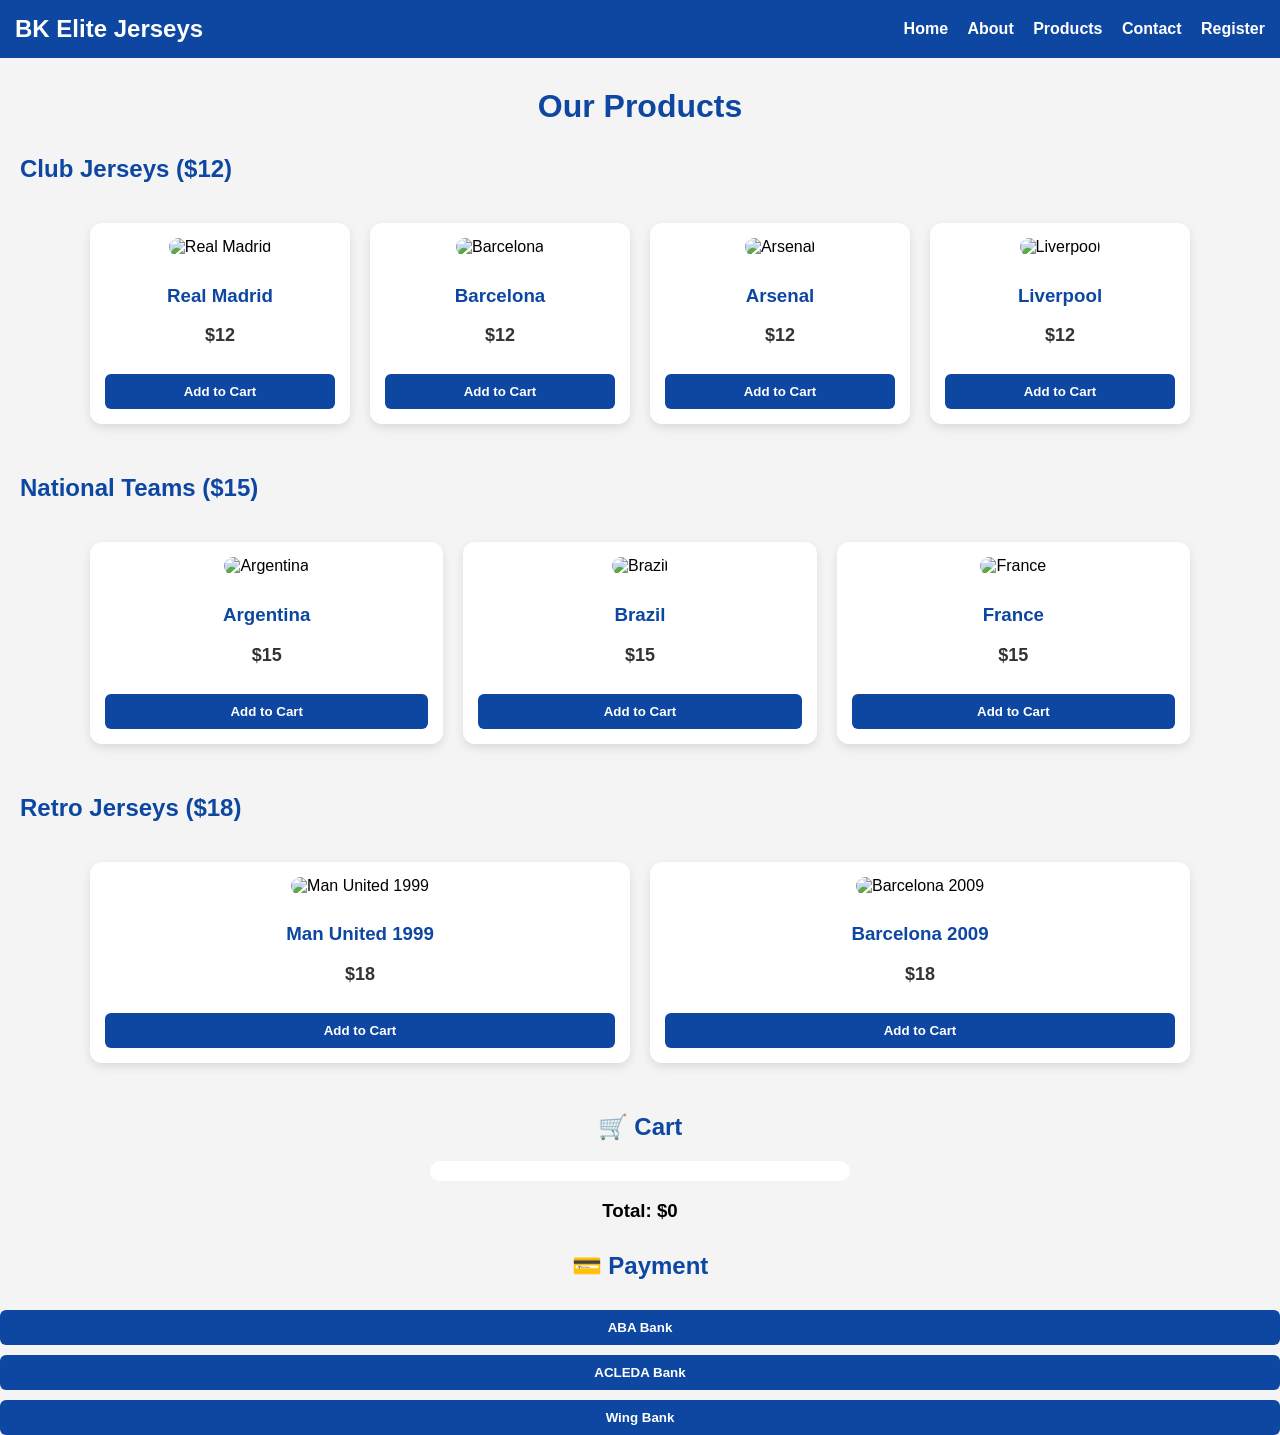
==== products.html @ 6e92a9ec "Add files via upload" ====
<!DOCTYPE html>
<html>
<head>
    <title>BK Elite Jerseys - Products</title>
    <link rel="stylesheet" href="style.css">
</head>

<body>

<!-- NAVIGATION -->
<nav>
    <h2>BK Elite Jerseys</h2>
    <ul>
        <li><a href="index.html">Home</a></li>
        <li><a href="about.html">About</a></li>
        <li><a href="products.html">Products</a></li>
        <li><a href="contact.html">Contact</a></li>
        <li><a href="register.html">Register</a></li>
    </ul>
</nav>

<h1 class="title">Our Products</h1>

<!-- ================= CLUB JERSEYS ================= -->
<h2 class="category">Club Jerseys ($12)</h2>

<div class="card-container">

    <div class="card">
        <img src="images/real-madrid.jpg" alt="Real Madrid">
        <h3>Real Madrid</h3>
        <p>$12</p>
        <button onclick="addToCart('Real Madrid', 12)">Add to Cart</button>
    </div>

    <div class="card">
        <img src="images/barcelona.jpg" alt="Barcelona">
        <h3>Barcelona</h3>
        <p>$12</p>
        <button onclick="addToCart('Barcelona', 12)">Add to Cart</button>
    </div>

    <div class="card">
        <img src="images/arsenal.jpg" alt="Arsenal">
        <h3>Arsenal</h3>
        <p>$12</p>
        <button onclick="addToCart('Arsenal', 12)">Add to Cart</button>
    </div>

    <div class="card">
        <img src="images/liverpool.jpg" alt="Liverpool">
        <h3>Liverpool</h3>
        <p>$12</p>
        <button onclick="addToCart('Liverpool', 12)">Add to Cart</button>
    </div>

</div>

<!-- ================= NATIONAL TEAMS ================= -->
<h2 class="category">National Teams ($15)</h2>

<div class="card-container">

    <div class="card">
        <img src="images/argentina.jpg" alt="Argentina">
        <h3>Argentina</h3>
        <p>$15</p>
        <button onclick="addToCart('Argentina', 15)">Add to Cart</button>
    </div>

    <div class="card">
        <img src="images/brazil.jpg" alt="Brazil">
        <h3>Brazil</h3>
        <p>$15</p>
        <button onclick="addToCart('Brazil', 15)">Add to Cart</button>
    </div>

    <div class="card">
        <img src="images/france.jpg" alt="France">
        <h3>France</h3>
        <p>$15</p>
        <button onclick="addToCart('France', 15)">Add to Cart</button>
    </div>

</div>

<!-- ================= RETRO JERSEYS ================= -->
<h2 class="category">Retro Jerseys ($18)</h2>

<div class="card-container">

    <div class="card">
        <img src="images/man-united-1999.jpg" alt="Man United 1999">
        <h3>Man United 1999</h3>
        <p>$18</p>
        <button onclick="addToCart('Man United 1999', 18)">Add to Cart</button>
    </div>

    <div class="card">
        <img src="images/barcelona-2009.jpg" alt="Barcelona 2009">
        <h3>Barcelona 2009</h3>
        <p>$18</p>
        <button onclick="addToCart('Barcelona 2009', 18)">Add to Cart</button>
    </div>

</div>

<!-- ================= CART ================= -->
<h2 class="title">🛒 Cart</h2>
<ul id="cart"></ul>
<h3 style="text-align:center;">Total: $<span id="total">0</span></h3>

<!-- ================= PAYMENT ================= -->
<h2 class="title">💳 Payment</h2>

<button onclick="pay('ABA Bank')">ABA Bank</button>
<button onclick="pay('ACLEDA Bank')">ACLEDA Bank</button>
<button onclick="pay('Wing Bank')">Wing Bank</button>

<!-- ================= QR BOX ================= -->
<div id="qrBox" class="qr-box">
    <h2>Scan to Pay</h2>
    <img id="qrImage" width="200">
    <p id="qrText"></p>
    <button onclick="closeQR()">Close</button>
</div>

<!-- ================= SCRIPT ================= -->
<script>

let cart = [];
let total = 0;

function addToCart(name, price){
    cart.push({name, price});
    total += price;
    updateCart();
}

function updateCart(){
    let list = document.getElementById("cart");
    list.innerHTML = "";

    cart.forEach(item => {
        let li = document.createElement("li");
        li.textContent = item.name + " - $" + item.price;
        list.appendChild(li);
    });

    document.getElementById("total").textContent = total;
}

function pay(bank){
    if(cart.length === 0){
        alert("Cart is empty!");
        return;
    }

    let text = bank + " Payment: $" + total;

    let qr = "https://api.qrserver.com/v1/create-qr-code/?size=200x200&data="
             + encodeURIComponent(text);

    document.getElementById("qrImage").src = qr;
    document.getElementById("qrText").textContent = text;
    document.getElementById("qrBox").style.display = "block";
}

function closeQR(){
    document.getElementById("qrBox").style.display = "none";
}

</script>

</body>
</html>
---- style.css ----
/* =========================
   GENERAL
========================= */
body{
    font-family: Arial, sans-serif;
    margin:0;
    background:#f4f4f4;
}

/* =========================
   NAVIGATION
========================= */
nav{
    background:#0d47a1;
    color:white;
    padding:15px;
    display:flex;
    justify-content:space-between;
    align-items:center;
    flex-wrap:wrap;
}

nav h2{
    margin:0;
}

nav ul{
    list-style:none;
    margin:0;
    padding:0;
}

nav ul li{
    display:inline;
    margin-left:15px;
}

nav a{
    color:white;
    text-decoration:none;
    font-weight:bold;
}

nav a:hover{
    color:#ffc107;
}

/* =========================
   TITLES
========================= */
.title{
    text-align:center;
    margin-top:30px;
    color:#0d47a1;
}

.category{
    margin-left:20px;
    margin-top:30px;
    color:#0d47a1;
}

/* =========================
   HERO SECTION
========================= */
.hero{
    text-align:center;
    padding:80px 20px;
    background:#1976d2;
    color:white;
}

.hero h1{
    font-size:40px;
}

.hero p{
    font-size:20px;
}

.hero button{
    background:white;
    color:#0d47a1;
    padding:10px 20px;
    border:none;
    margin-top:15px;
    cursor:pointer;
    font-weight:bold;
}

.hero button:hover{
    background:#ffc107;
}

/* =========================
   PRODUCT GRID
========================= */
.card-container{
    display:grid;
    grid-template-columns: repeat(auto-fit, minmax(220px, 1fr));
    gap:20px;
    padding:20px;
    max-width:1100px;
    margin:auto;
}

/* =========================
   PRODUCT CARD
========================= */
.card{
    background:white;
    padding:15px;
    border-radius:12px;
    text-align:center;
    box-shadow:0 4px 10px rgba(0,0,0,0.1);
    transition:0.3s;
}

.card:hover{
    transform:translateY(-5px);
}

.card h3{
    color:#0d47a1;
}

.card p{
    font-size:18px;
    font-weight:bold;
    color:#333;
}

/* PRODUCT IMAGE */
.card img{
    width:100%;
    height:150px;
    object-fit:cover;
    border-radius:10px;
    margin-bottom:10px;
}

/* =========================
   BUTTONS
========================= */
button{
    background:#0d47a1;
    color:white;
    border:none;
    padding:10px;
    border-radius:6px;
    cursor:pointer;
    width:100%;
    margin-top:10px;
    font-weight:bold;
}

button:hover{
    background:#1976d2;
}

/* =========================
   CART
========================= */
#cart{
    max-width:400px;
    margin:auto;
    background:white;
    padding:10px;
    border-radius:10px;
}

/* =========================
   QR POPUP
========================= */
.qr-box{
    display:none;
    position:fixed;
    top:50%;
    left:50%;
    transform:translate(-50%, -50%);
    background:white;
    padding:20px;
    border-radius:10px;
    box-shadow:0 0 20px rgba(0,0,0,0.3);
    text-align:center;
    z-index:999;
}

.qr-box img{
    margin:10px 0;
}

/* =========================
   ABOUT SECTION
========================= */
.about{
    max-width:800px;
    margin:auto;
    padding:20px;
    line-height:1.8;
}

/* =========================
   FORM (CONTACT + REGISTER)
========================= */
form{
    width:60%;
    margin:20px auto;
    background:white;
    padding:20px;
    border-radius:10px;
    box-shadow:0 2px 5px rgba(0,0,0,0.2);
}

input,
textarea,
select{
    width:100%;
    padding:10px;
    margin-top:10px;
    margin-bottom:15px;
    border:1px solid #ccc;
    border-radius:5px;
}

/* =========================
   FOOTER
========================= */
footer{
    background:#0d47a1;
    color:white;
    text-align:center;
    padding:15px;
    margin-top:30px;
}

/* =========================
   RESPONSIVE DESIGN
========================= */
@media(max-width:768px){

    nav{
        flex-direction:column;
        text-align:center;
    }

    nav ul li{
        display:block;
        margin:10px 0;
    }

    form{
        width:90%;
    }

    .card-container{
        grid-template-columns:1fr;
    }
}
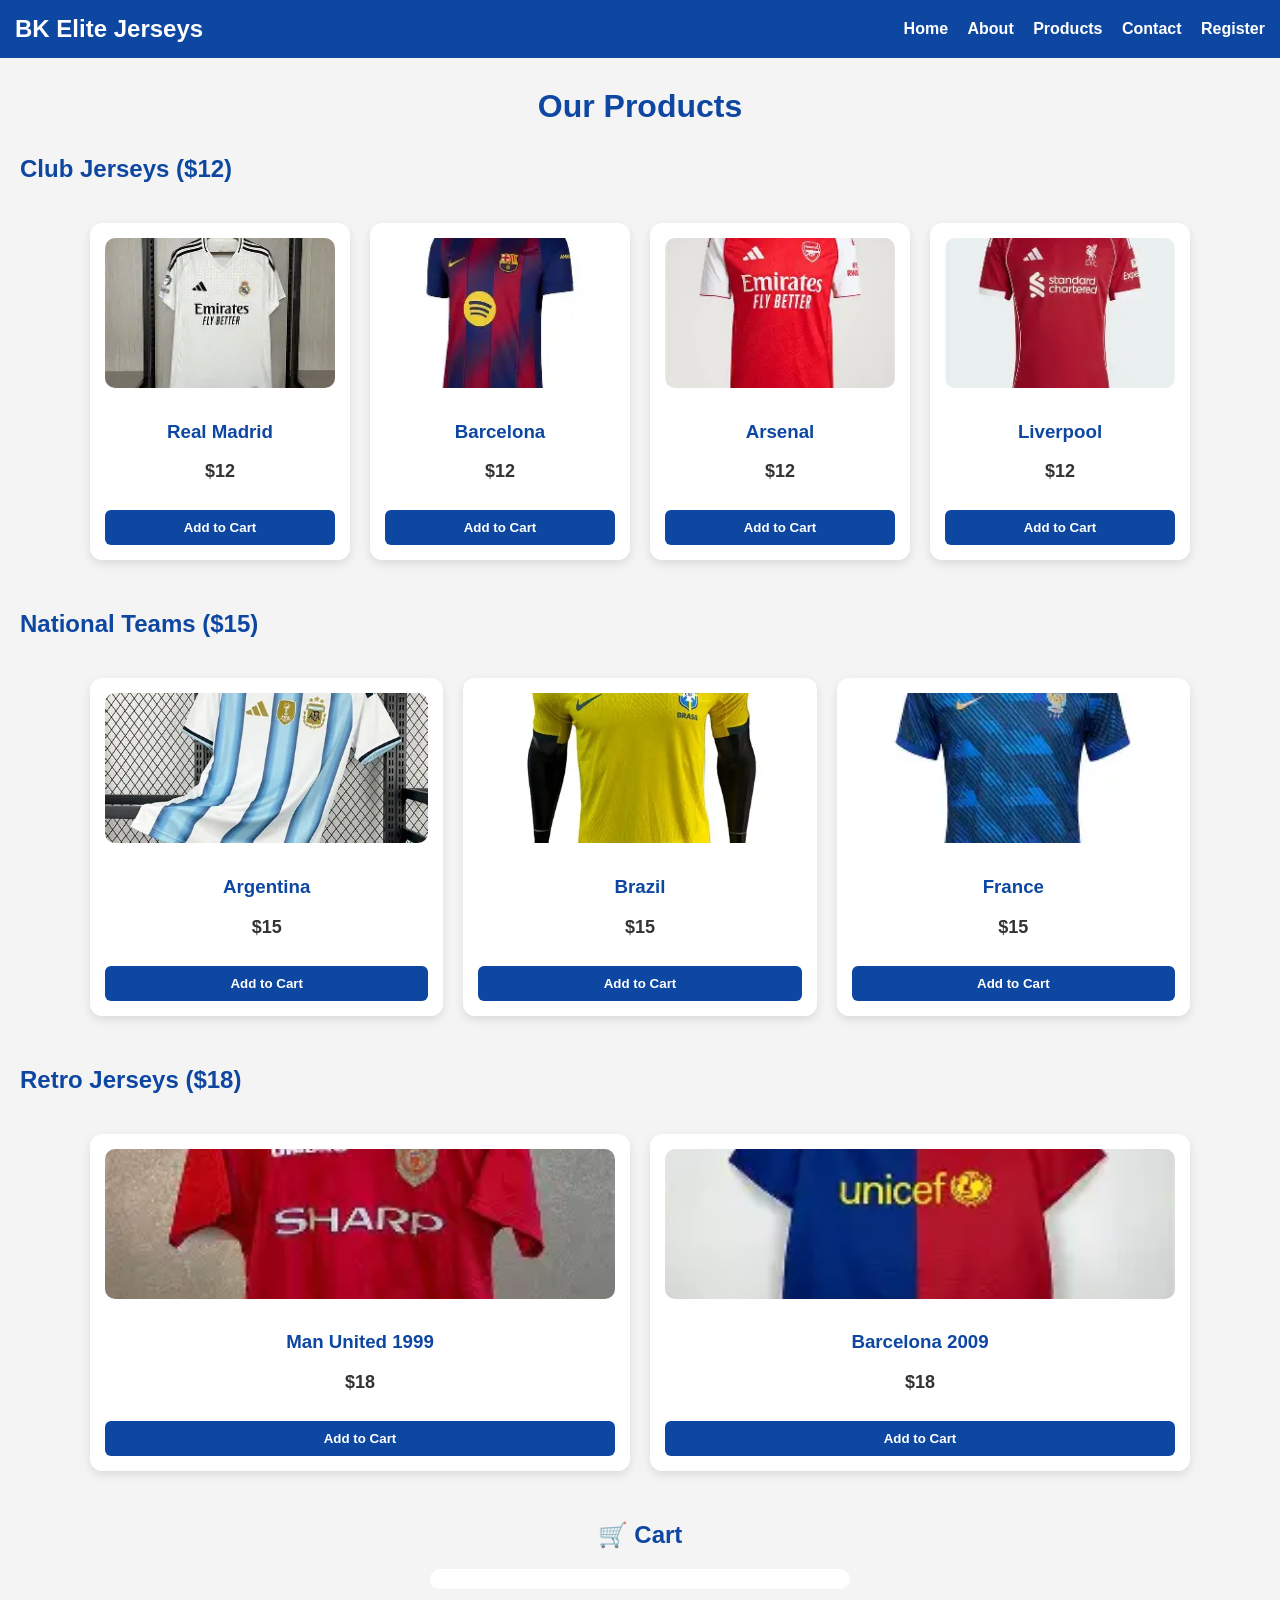
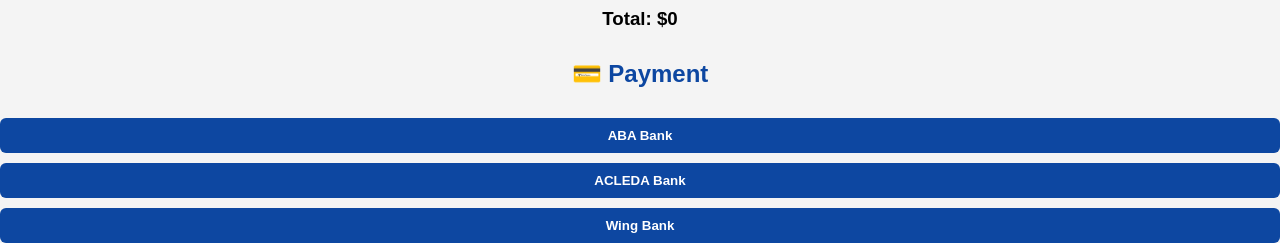
==== commit 5b7dc7d4: "Update products.html" ====
--- a/products.html
+++ b/products.html
@@ -27,28 +27,28 @@
 <div class="card-container">
 
     <div class="card">
-        <img src="images/real-madrid.jpg" alt="Real Madrid">
+        <img src="real-madrid.jpg" alt="Real Madrid">
         <h3>Real Madrid</h3>
         <p>$12</p>
         <button onclick="addToCart('Real Madrid', 12)">Add to Cart</button>
     </div>
 
     <div class="card">
-        <img src="images/barcelona.jpg" alt="Barcelona">
+        <img src="barcelona.jpg" alt="Barcelona">
         <h3>Barcelona</h3>
         <p>$12</p>
         <button onclick="addToCart('Barcelona', 12)">Add to Cart</button>
     </div>
 
     <div class="card">
-        <img src="images/arsenal.jpg" alt="Arsenal">
+        <img src="arsenal.jpg" alt="Arsenal">
         <h3>Arsenal</h3>
         <p>$12</p>
         <button onclick="addToCart('Arsenal', 12)">Add to Cart</button>
     </div>
 
     <div class="card">
-        <img src="images/liverpool.jpg" alt="Liverpool">
+        <img src="liverpool.jpg" alt="Liverpool">
         <h3>Liverpool</h3>
         <p>$12</p>
         <button onclick="addToCart('Liverpool', 12)">Add to Cart</button>
@@ -62,21 +62,21 @@
 <div class="card-container">
 
     <div class="card">
-        <img src="images/argentina.jpg" alt="Argentina">
+        <img src="argentina.jpg" alt="Argentina">
         <h3>Argentina</h3>
         <p>$15</p>
         <button onclick="addToCart('Argentina', 15)">Add to Cart</button>
     </div>
 
     <div class="card">
-        <img src="images/brazil.jpg" alt="Brazil">
+        <img src="brazil.jpg" alt="Brazil">
         <h3>Brazil</h3>
         <p>$15</p>
         <button onclick="addToCart('Brazil', 15)">Add to Cart</button>
     </div>
 
     <div class="card">
-        <img src="images/france.jpg" alt="France">
+        <img src="france.jpg" alt="France">
         <h3>France</h3>
         <p>$15</p>
         <button onclick="addToCart('France', 15)">Add to Cart</button>
@@ -90,14 +90,14 @@
 <div class="card-container">
 
     <div class="card">
-        <img src="images/man-united-1999.jpg" alt="Man United 1999">
+        <img src="man-united-1999.jpg" alt="Man United 1999">
         <h3>Man United 1999</h3>
         <p>$18</p>
         <button onclick="addToCart('Man United 1999', 18)">Add to Cart</button>
     </div>
 
     <div class="card">
-        <img src="images/barcelona-2009.jpg" alt="Barcelona 2009">
+        <img src="barcelona-2009.jpg" alt="Barcelona 2009">
         <h3>Barcelona 2009</h3>
         <p>$18</p>
         <button onclick="addToCart('Barcelona 2009', 18)">Add to Cart</button>
@@ -173,4 +173,4 @@
 </script>
 
 </body>
-</html>+</html>
